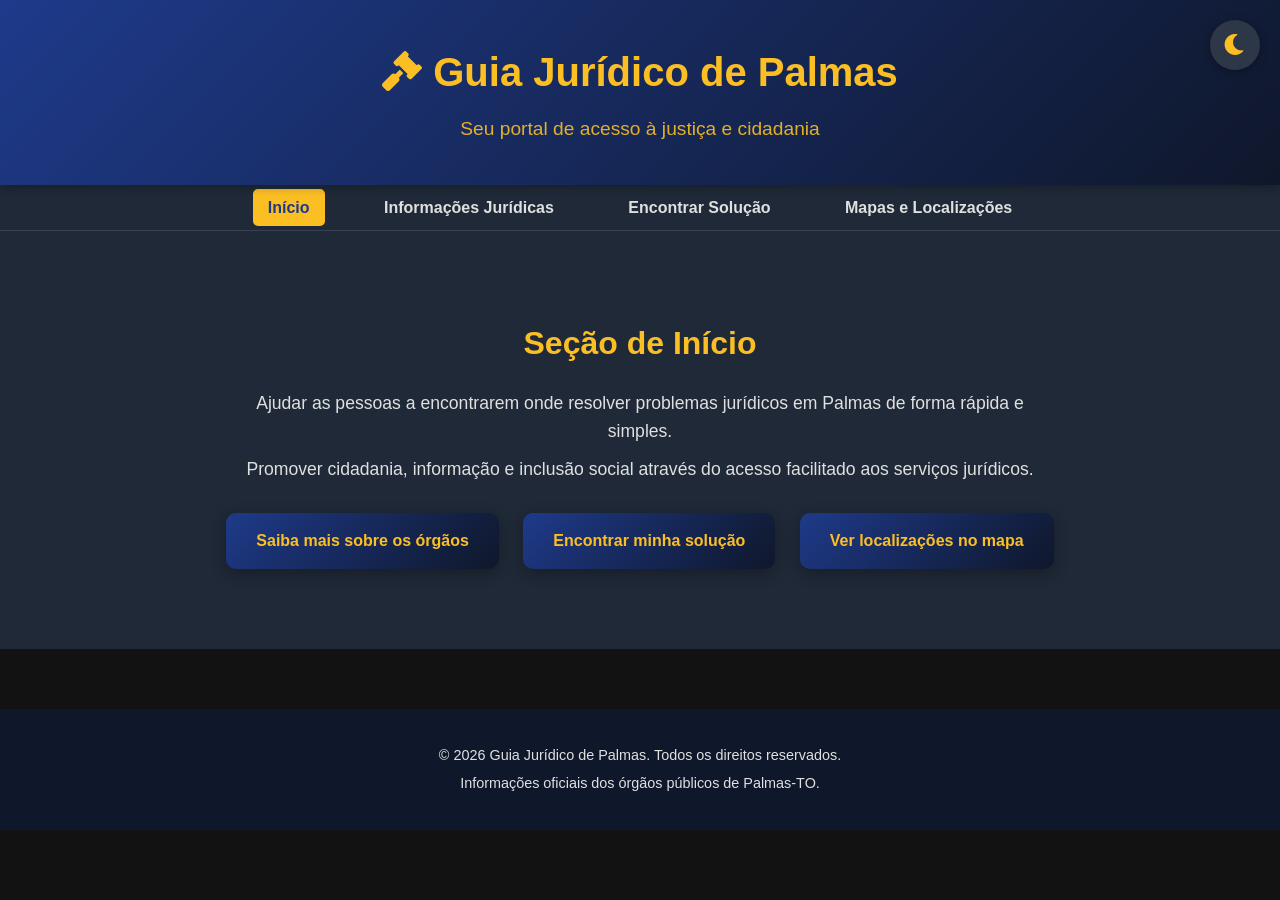
==== index.html @ 19feccad "Primeiro upload: Site Guia Jurídico Palmas" ====
<!DOCTYPE html>
<html lang="pt-BR">

<head>
  <meta charset="UTF-8">
  <meta name="viewport" content="width=device-width, initial-scale=1.0">
  <title>Guia Jurídico de Palmas</title>
  <link rel="stylesheet" href="estilo.css">
  <link rel="stylesheet" href="https://cdnjs.cloudflare.com/ajax/libs/font-awesome/6.0.0/css/all.min.css">
</head>

<body>
  <header>
    <div class="container">
      <h1><i class="fas fa-gavel"></i> Guia Jurídico de Palmas</h1>
      <p>Seu portal de acesso à justiça e cidadania</p>
      <button id="theme-toggle" class="theme-toggle">
        <i class="fas fa-moon"></i>
      </button>
    </div>
  </header>

  <nav>
    <div class="container">
      <ul>
        <li><a href="index.html" class="active">Início</a></li>
        <li><a href="informacoes.html">Informações Jurídicas</a></li>
        <li><a href="solucoes.html">Encontrar Solução</a></li>
        <li><a href="mapas.html">Mapas e Localizações</a></li>
      </ul>
    </div>
  </nav>

  <section id="inicio" class="hero">
    <div class="container">
      <h2>Seção de Início</h2>
      <p>Ajudar as pessoas a encontrarem onde resolver problemas jurídicos em Palmas de forma rápida e simples.</p>
      <p>Promover cidadania, informação e inclusão social através do acesso facilitado aos serviços jurídicos.</p>
      <a href="informacoes.html" class="cta-button">Saiba mais sobre os órgãos</a>
      <a href="solucoes.html" class="cta-button">Encontrar minha solução</a>
      <a href="mapas.html" class="cta-button">Ver localizações no mapa</a>
    </div>
  </section>

  <footer>
    <div class="container">
      <p>&copy; 2026 Guia Jurídico de Palmas. Todos os direitos reservados.</p>
      <p>Informações oficiais dos órgãos públicos de Palmas-TO.</p>
    </div>
  </footer>

  <div id="modal" class="modal">
    <div class="modal-conteudo">
      <span class="fechar">&times;</span>
      <div class="modal-header">
        <h3 id="modal-titulo"></h3>
      </div>
      <div class="modal-body">
        <p id="modal-descricao"></p>
        <p><strong>Endereço:</strong> <span id="modal-endereco"></span></p>
      </div>
    </div>
  </div>

  <script src="script.js"></script>
</body>

</html>
---- estilo.css ----
:root {
  --bg-color: #121212;
  --text-color: #e0e0e0;
  --card-bg: #2d3748;
  --card-text: #cbd5e0;
  --primary: #1e3a8a;
  --secondary: #fbbf24;
  --nav-bg: #1f2937;
  --nav-border: #374151;
  --footer-bg: #0f172a;
  --shadow: rgba(0, 0, 0, 0.3);
}

body {
  font-family: 'Segoe UI', Tahoma, Geneva, Verdana, sans-serif;
  margin: 0;
  padding: 0;
  background-color: var(--bg-color);
  color: var(--text-color);
  line-height: 1.6;
  transition: background-color 0.3s, color 0.3s;
}

body.light-mode {
  --bg-color: #f8f9fa;
  --text-color: #212529;
  --card-bg: #ffffff;
  --card-text: #6c757d;
  --primary: #000080;
  --secondary: #FFD700;
  --nav-bg: #ffffff;
  --nav-border: #e9ecef;
  --footer-bg: #343a40;
  --shadow: rgba(0, 0, 0, 0.1);
}

.container {
  max-width: 1200px;
  margin: 0 auto;
  padding: 0 20px;
}

header {
  background: linear-gradient(135deg, var(--primary) 0%, #0f172a 100%);
  color: var(--secondary);
  text-align: center;
  padding: 40px 20px;
  box-shadow: 0 2px 10px var(--shadow);
  position: relative;
}

header h1 {
  margin: 0;
  font-size: 2.5rem;
  font-weight: 700;
}

header p {
  margin: 10px 0 0;
  font-size: 1.2rem;
  opacity: 0.9;
}

.theme-toggle {
  position: absolute;
  top: 20px;
  right: 20px;
  background: var(--card-bg);
  border: none;
  border-radius: 50%;
  width: 50px;
  height: 50px;
  cursor: pointer;
  font-size: 1.5rem;
  color: var(--secondary);
  transition: all 0.3s;
  box-shadow: 0 2px 10px var(--shadow);
}

.theme-toggle:hover {
  transform: scale(1.1);
  box-shadow: 0 4px 15px var(--shadow);
}

nav {
  background-color: var(--nav-bg);
  border-bottom: 1px solid var(--nav-border);
  padding: 10px 0;
}

nav ul {
  list-style: none;
  padding: 0;
  margin: 0;
  text-align: center;
}

nav li {
  display: inline;
  margin: 0 20px;
}

nav a {
  color: var(--text-color);
  text-decoration: none;
  font-weight: 600;
  padding: 10px 15px;
  border-radius: 5px;
  transition: background-color 0.3s;
}

nav a:hover {
  background-color: var(--secondary);
  color: var(--primary);
}

.hero {
  background-color: var(--nav-bg);
  padding: 60px 20px;
  text-align: center;
}

.hero h2 {
  color: var(--secondary);
  font-size: 2rem;
  margin-bottom: 20px;
}

.hero p {
  font-size: 1.1rem;
  max-width: 800px;
  margin: 0 auto 10px;
}

section {
  padding: 60px 20px;
}

section h2 {
  color: var(--secondary);
  font-size: 2rem;
  margin-bottom: 30px;
  text-align: center;
}

.orgaos-grid {
  display: grid;
  grid-template-columns: repeat(auto-fit, minmax(300px, 1fr));
  gap: 30px;
}

.orgao-card {
  background-color: var(--card-bg);
  padding: 30px;
  border-radius: 10px;
  box-shadow: 0 4px 15px var(--shadow);
  text-align: center;
  transition: transform 0.3s, box-shadow 0.3s;
}

.orgao-card:hover {
  transform: translateY(-5px);
  box-shadow: 0 8px 25px rgba(0, 0, 0, 0.15);
}

.orgao-card i {
  font-size: 3rem;
  color: #FFD700;
  margin-bottom: 20px;
}

.orgao-card h3 {
  color: var(--secondary);
  margin-bottom: 15px;
  font-size: 1.5rem;
}

.orgao-card p {
  color: var(--card-text);
  font-size: 1rem;
}

.botoes-grid {
  display: grid;
  grid-template-columns: repeat(auto-fit, minmax(250px, 1fr));
  gap: 20px;
  margin-top: 30px;
}

.botao-solucao {
  background: linear-gradient(135deg, var(--primary) 0%, #0f172a 100%);
  color: var(--secondary);
  border: none;
  padding: 20px;
  cursor: pointer;
  border-radius: 10px;
  font-size: 1rem;
  font-weight: 600;
  display: flex;
  align-items: center;
  justify-content: center;
  gap: 10px;
  transition: all 0.3s;
  box-shadow: 0 4px 15px var(--shadow);
}

.botao-solucao:hover {
  background: linear-gradient(135deg, var(--secondary) 0%, #f59e0b 100%);
  color: var(--primary);
  transform: translateY(-3px);
  box-shadow: 0 8px 25px var(--shadow);
}

.botao-solucao i {
  font-size: 1.2rem;
}

footer {
  background-color: var(--footer-bg);
  color: var(--text-color);
  text-align: center;
  padding: 30px 20px;
  margin-top: 60px;
}

footer p {
  margin: 5px 0;
  font-size: 0.9rem;
}

.modal {
  display: none;
  position: fixed;
  z-index: 1000;
  left: 0;
  top: 0;
  width: 100%;
  height: 100%;
  overflow: auto;
  background-color: rgba(0, 0, 0, 0.6);
  animation: fadeIn 0.3s ease-in-out;
}

@keyframes fadeIn {
  from {
    opacity: 0;
  }

  to {
    opacity: 1;
  }
}

.modal-conteudo {
  background-color: var(--card-bg);
  margin: 10% auto;
  padding: 0;
  border: none;
  width: 90%;
  max-width: 600px;
  border-radius: 15px;
  box-shadow: 0 10px 40px var(--shadow);
  animation: slideIn 0.3s ease-in-out;
}

@keyframes slideIn {
  from {
    transform: translateY(-50px);
    opacity: 0;
  }

  to {
    transform: translateY(0);
    opacity: 1;
  }
}

.modal-header {
  background: linear-gradient(135deg, var(--primary) 0%, #0f172a 100%);
  color: var(--secondary);
  padding: 20px;
  border-radius: 15px 15px 0 0;
}

.modal-header h3 {
  margin: 0;
  font-size: 1.5rem;
}

.modal-body {
  padding: 30px;
}

.modal-body p {
  margin-bottom: 15px;
  font-size: 1rem;
  color: var(--card-text);
}

.fechar {
  color: #FFD700;
  float: right;
  font-size: 28px;
  font-weight: bold;
  cursor: pointer;
  margin-top: -5px;
}

.fechar:hover {
  color: #ffffff;
}

nav a.active {
  background-color: var(--secondary);
  color: var(--primary);
}

.cta-button {
  display: inline-block;
  background: linear-gradient(135deg, var(--primary) 0%, #0f172a 100%);
  color: var(--secondary);
  padding: 15px 30px;
  margin: 20px 10px;
  text-decoration: none;
  border-radius: 10px;
  font-weight: 600;
  transition: all 0.3s;
  box-shadow: 0 4px 15px var(--shadow);
}

.cta-button:hover {
  background: linear-gradient(135deg, var(--secondary) 0%, #f59e0b 100%);
  color: var(--primary);
  transform: translateY(-3px);
  box-shadow: 0 8px 25px var(--shadow);
}

.mapas-grid {
  display: grid;
  grid-template-columns: repeat(auto-fit, minmax(400px, 1fr));
  gap: 30px;
}

.mapa-card {
  background-color: var(--card-bg);
  padding: 20px;
  border-radius: 10px;
  box-shadow: 0 4px 15px var(--shadow);
  text-align: center;
  transition: transform 0.3s, box-shadow 0.3s;
}

.mapa-card:hover {
  transform: translateY(-5px);
  box-shadow: 0 8px 25px rgba(0, 0, 0, 0.15);
}

.mapa-card h3 {
  color: var(--secondary);
  margin-bottom: 15px;
  font-size: 1.3rem;
}

.mapa-card iframe {
  border-radius: 8px;
  margin-bottom: 15px;
}

.mapa-card p {
  color: var(--card-text);
  font-size: 0.9rem;
}

/* Responsividade para Tablets */
@media (max-width: 1024px) and (min-width: 769px) {
  .container {
    padding: 0 15px;
  }

  header {
    padding: 30px 15px;
  }

  header h1 {
    font-size: 2rem;
  }

  header p {
    font-size: 1rem;
  }

  section {
    padding: 40px 15px;
  }

  section h2 {
    font-size: 1.8rem;
  }

  .orgaos-grid {
    grid-template-columns: repeat(2, 1fr);
    gap: 20px;
  }

  .orgao-card {
    padding: 20px;
  }

  .orgao-card i {
    font-size: 2.5rem;
  }

  .orgao-card h3 {
    font-size: 1.3rem;
  }

  .botoes-grid {
    grid-template-columns: repeat(2, 1fr);
    gap: 15px;
  }

  .botao-solucao {
    padding: 15px;
    font-size: 0.9rem;
  }

  .mapas-grid {
    grid-template-columns: repeat(2, 1fr);
    gap: 20px;
  }

  .mapa-card {
    padding: 15px;
  }

  .modal-conteudo {
    width: 95%;
    margin: 5% auto;
  }
}

/* Responsividade para Telefones */
@media (max-width: 768px) {
  .container {
    padding: 0 10px;
  }

  header {
    padding: 20px 10px;
  }

  header h1 {
    font-size: 1.8rem;
  }

  header p {
    font-size: 1rem;
  }

  nav ul {
    text-align: left;
  }

  nav li {
    display: block;
    margin: 10px 0;
  }

  nav li a {
    display: block;
    padding: 12px;
    margin: 0;
  }

  .hero {
    padding: 40px 10px;
  }

  .hero h2 {
    font-size: 1.5rem;
  }

  .hero p {
    font-size: 1rem;
  }

  section {
    padding: 30px 10px;
  }

  section h2 {
    font-size: 1.5rem;
    margin-bottom: 20px;
  }

  .orgaos-grid {
    grid-template-columns: 1fr;
    gap: 20px;
  }

  .orgao-card {
    padding: 20px;
  }

  .orgao-card i {
    font-size: 2rem;
  }

  .orgao-card h3 {
    font-size: 1.2rem;
  }

  .botoes-grid {
    grid-template-columns: 1fr;
    gap: 15px;
  }

  .botao-solucao {
    padding: 15px;
    font-size: 0.9rem;
    flex-direction: column;
    text-align: center;
  }

  .botao-solucao i {
    margin-bottom: 5px;
  }

  .cta-button {
    display: block;
    width: 100%;
    max-width: 300px;
    margin: 10px auto;
    padding: 15px;
    text-align: center;
  }

  .mapas-grid {
    grid-template-columns: 1fr;
    gap: 20px;
  }

  .mapa-card {
    padding: 15px;
  }

  .mapa-card iframe {
    height: 250px;
  }

  .modal-conteudo {
    width: 95%;
    margin: 5% auto;
  }

  .modal-body {
    padding: 20px;
  }

  footer {
    padding: 20px 10px;
  }
}
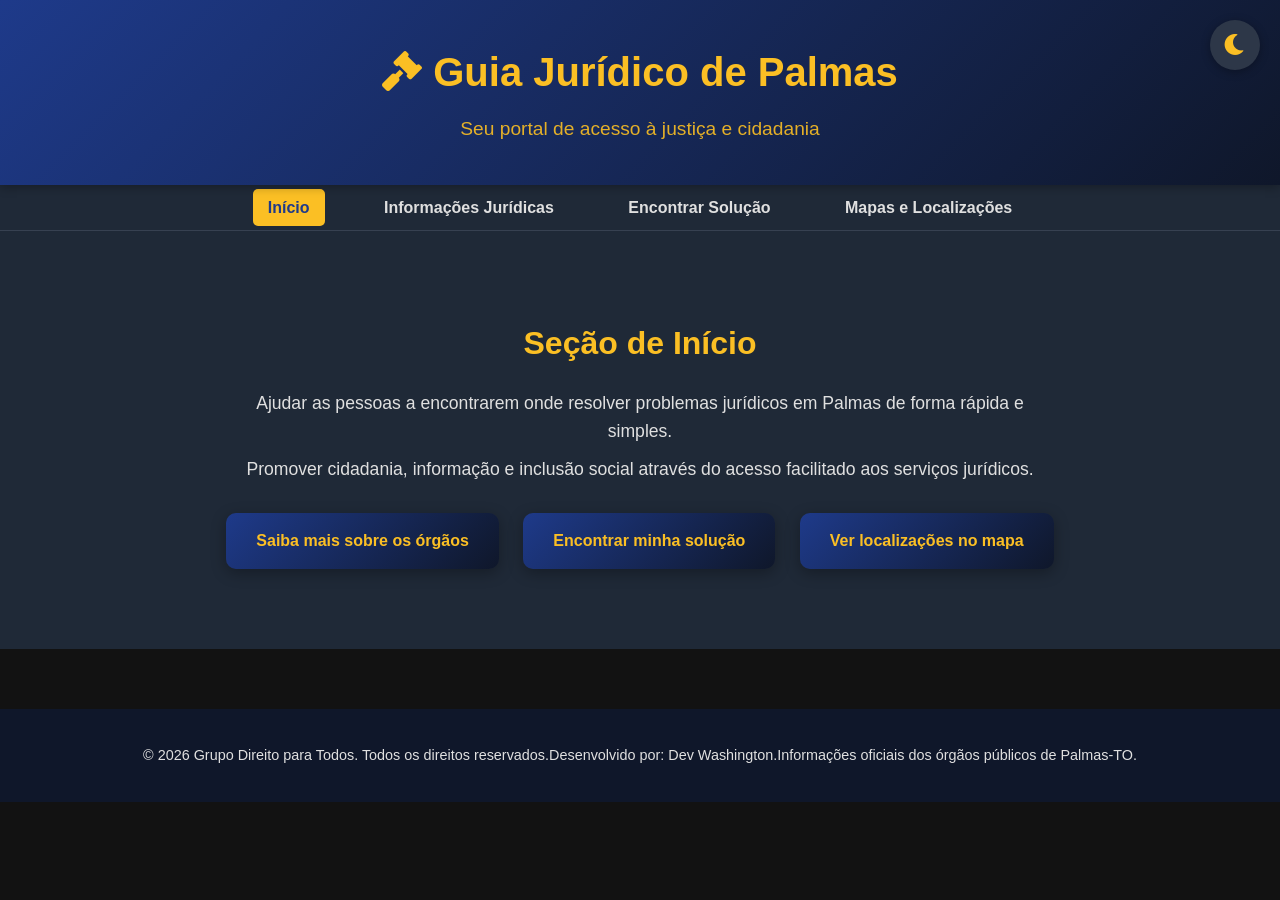
==== commit b07957e2: "consertando o footer" ====
--- a/index.html
+++ b/index.html
@@ -44,8 +44,7 @@
 
   <footer>
     <div class="container">
-      <p>&copy; 2026 Guia Jurídico de Palmas. Todos os direitos reservados.</p>
-      <p>Informações oficiais dos órgãos públicos de Palmas-TO.</p>
+      <p>© 2026 Grupo Direito para Todos. Todos os direitos reservados.Desenvolvido por: Dev Washington.Informações oficiais dos órgãos públicos de Palmas-TO.</p>
     </div>
   </footer>
 
--- a/estilo.css
+++ b/estilo.css
@@ -446,15 +446,28 @@
   }
 
   header {
-    padding: 20px 10px;
+    padding: 20px 60px 20px 10px;
+    text-align: left;
+    position: relative;
   }
 
   header h1 {
     font-size: 1.8rem;
+    margin-bottom: 10px;
   }
 
   header p {
     font-size: 1rem;
+    margin: 0;
+  }
+
+  .theme-toggle {
+    position: absolute;
+    top: 20px;
+    right: 10px;
+    width: 40px;
+    height: 40px;
+    font-size: 1.2rem;
   }
 
   nav ul {
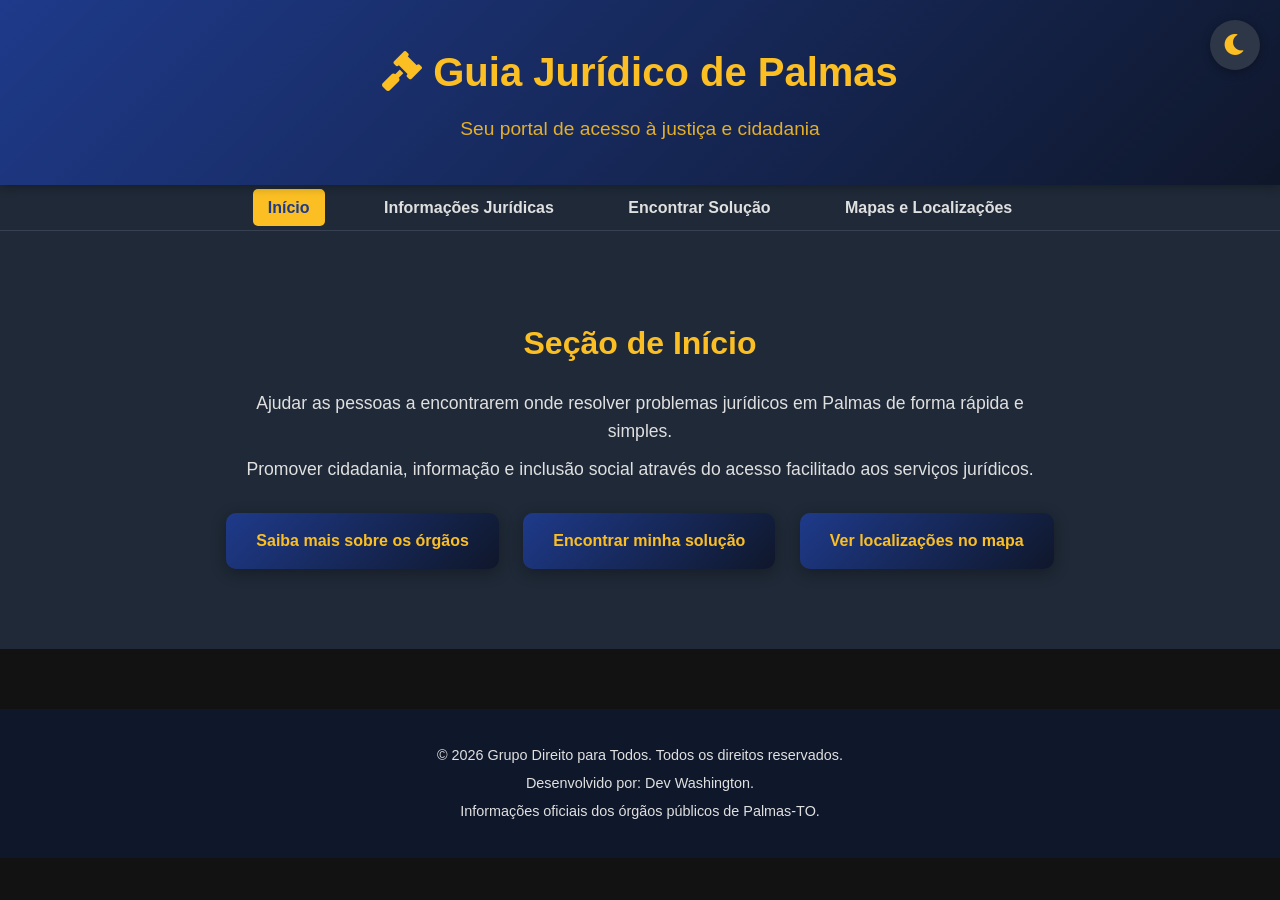
==== commit e68ade11: "atualizando" ====
--- a/index.html
+++ b/index.html
@@ -44,7 +44,9 @@
 
   <footer>
     <div class="container">
-      <p>© 2026 Grupo Direito para Todos. Todos os direitos reservados.Desenvolvido por: Dev Washington.Informações oficiais dos órgãos públicos de Palmas-TO.</p>
+      <p>© 2026 Grupo Direito para Todos. Todos os direitos reservados.</p>
+      <p>Desenvolvido por: Dev Washington.</p>
+      <p>Informações oficiais dos órgãos públicos de Palmas-TO.</p>
     </div>
   </footer>
 
